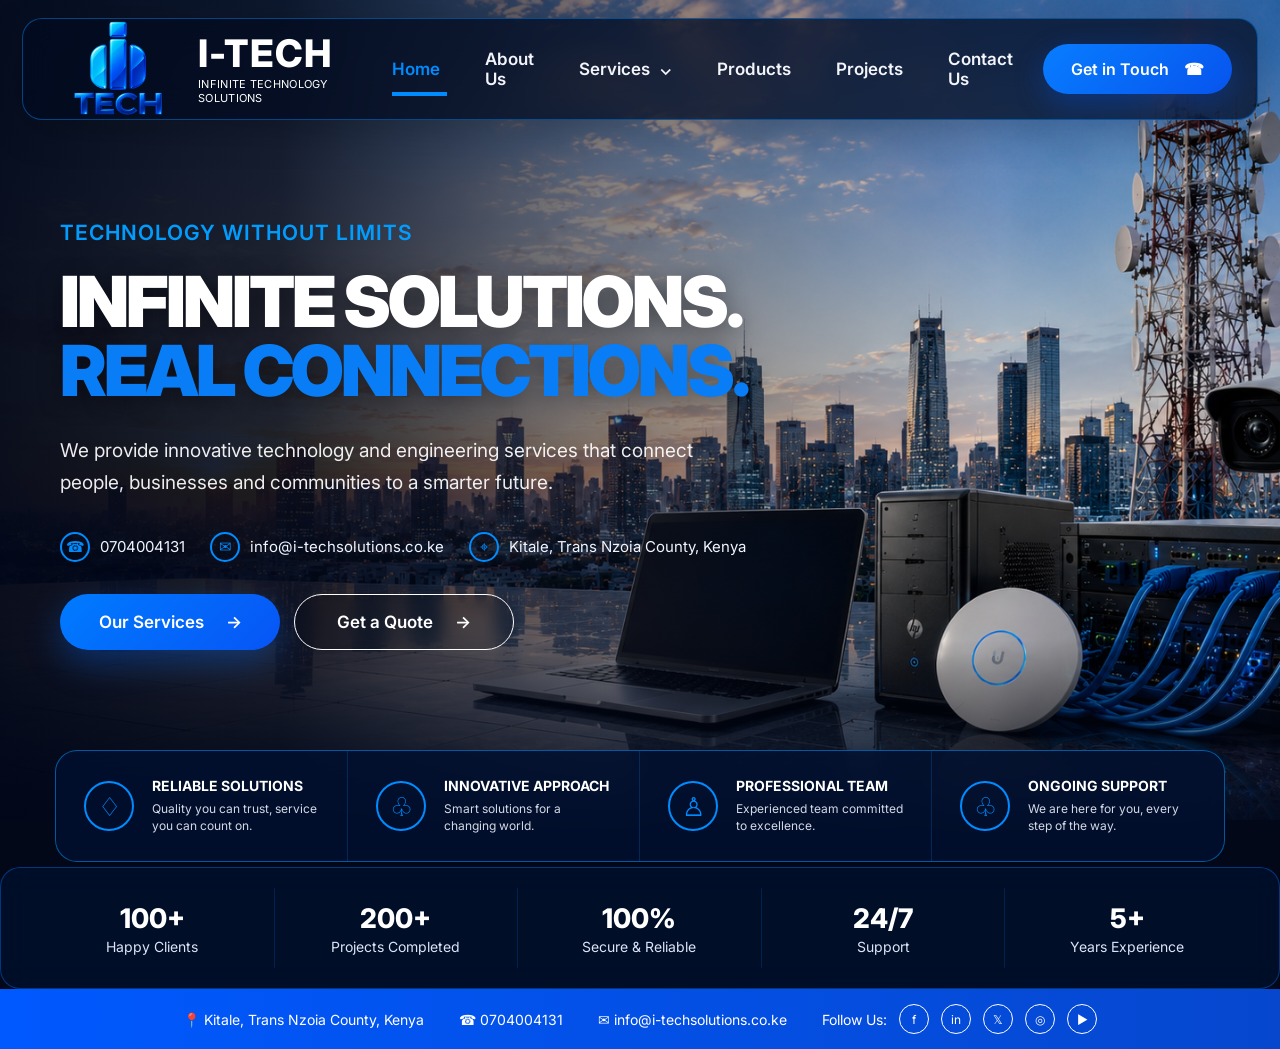
==== index.html @ 113e035a "Initial website upload" ====
<!DOCTYPE html>
<html lang="en">

<head>

    <meta charset="UTF-8">

    <meta name="viewport" content="width=device-width, initial-scale=1.0">

    <title>I-TECH | Infinite Technology Solutions</title>

    <meta
        name="description"
        content="I-TECH - Infinite Technology Solutions. Technology, networking, CCTV, structured cabling and IT solutions in Kenya."
    >

    <!-- Google Font -->
    <link rel="preconnect" href="https://fonts.googleapis.com">
    <link rel="preconnect" href="https://fonts.gstatic.com" crossorigin>

    <link
        href="https://fonts.googleapis.com/css2?family=Inter:wght@400;500;600;700;800;900&display=swap"
        rel="stylesheet"
    >

    <!-- CSS -->
    <link rel="stylesheet" href="css/style.css">
    <link rel="stylesheet" href="css/navbar.css">
    <link rel="stylesheet" href="css/responsive.css">

</head>


<body>


<!-- =====================================================
     NAVIGATION
===================================================== -->

<header class="site-header">

    <nav class="navbar">

        <!-- LOGO -->
        <a href="index.html" class="brand">

            <img
                src="images/logo.png"
                alt="I-TECH - Infinite Technology Solutions"
                class="logo"
            >
        
        </a>


            <div class="brand-text">

                <strong>I-TECH</strong>

                <small>
                    INFINITE TECHNOLOGY SOLUTIONS
                </small>

            </div>

        </a>


        <!-- MOBILE MENU BUTTON -->

        <button
            class="mobile-menu-btn"
            id="mobileMenuBtn"
            aria-label="Open navigation"
        >

            <span></span>
            <span></span>
            <span></span>

        </button>


        <!-- NAVIGATION LINKS -->

        <ul class="nav-links" id="navLinks">

            <li>
                <a href="index.html" class="active">
                    Home
                </a>
            </li>

            <li>
                <a href="pages/about.html">
                    About Us
                </a>
            </li>

            <li class="dropdown">

                <a href="pages/services.html">
                    Services
                    <span class="arrow">⌄</span>
                </a>

                <ul class="dropdown-menu">
                    <li>
                        <a href="#">Web Development</a>
                    </li>

                    <li>
                        <a href="#">Networking</a>
                    </li>

                    <li>
                        <a href="#">CCTV Solutions</a>
                    </li>

                    <li>
                        <a href="#">Structured Cabling</a>
                    </li>

                    <li>
                        <a href="#">IT Support</a>
                    </li>

                </ul>

            </li>

            <li>
                <a href="pages/products.html">
                    Products
                </a>
            </li>

            <li>
                <a href="pages/projects.html">
                    Projects
                </a>
            </li>

            <li>
                <a href="pages/contact.html">
                    Contact Us
                </a>
            </li>

        </ul>


        <!-- NAV CTA -->

        <a href="pages/contact.html" class="nav-button">

            Get in Touch

            <span>☎</span>

        </a>

    </nav>

</header>



<!-- =====================================================
     HERO SECTION
===================================================== -->

<main>

<section class="hero">


    <!-- BACKGROUND OVERLAY -->

    <div class="hero-overlay"></div>


    <!-- HERO CONTENT -->

    <div class="hero-content">


        <p class="hero-small-title">
            TECHNOLOGY WITHOUT LIMITS
        </p>


        <h1>

            INFINITE SOLUTIONS.

            <span>
                REAL CONNECTIONS.
            </span>

        </h1>


        <p class="hero-description">

            We provide innovative technology and engineering
            services that connect people, businesses and
            communities to a smarter future.

        </p>


        <!-- CONTACT INFORMATION -->

        <div class="hero-contact">

            <div class="contact-item">

                <span class="contact-icon">☎</span>

                <span>
                    0704004131
                </span>

            </div>


            <div class="contact-item">

                <span class="contact-icon">✉</span>

                <span>
                    info@i-techsolutions.co.ke
                </span>

            </div>


            <div class="contact-item">

                <span class="contact-icon">⌖</span>

                <span>
                    Kitale, Trans Nzoia County, Kenya
                </span>

            </div>

        </div>


        <!-- BUTTONS -->

        <div class="hero-buttons">

            <a
                href="pages/services.html"
                class="primary-button"
            >

                Our Services

                <span>→</span>

            </a>


            <a
                href="pages/contact.html"
                class="secondary-button"
            >

                Get a Quote

                <span>→</span>

            </a>

        </div>

    </div>

</section>



<!-- =====================================================
     COMPANY FEATURES
===================================================== -->

<section class="features-section">

    <div class="features-container">


        <div class="feature">

            <div class="feature-icon">
                ♢
            </div>

            <div>

                <h3>
                    RELIABLE SOLUTIONS
                </h3>

                <p>
                    Quality you can trust,
                    service you can count on.
                </p>

            </div>

        </div>



        <div class="feature">

            <div class="feature-icon">
                ♧
            </div>

            <div>

                <h3>
                    INNOVATIVE APPROACH
                </h3>

                <p>
                    Smart solutions for a
                    changing world.
                </p>

            </div>

        </div>



        <div class="feature">

            <div class="feature-icon">
                ♙
            </div>

            <div>

                <h3>
                    PROFESSIONAL TEAM
                </h3>

                <p>
                    Experienced team committed
                    to excellence.
                </p>

            </div>

        </div>



        <div class="feature">

            <div class="feature-icon">
                ♧
            </div>

            <div>

                <h3>
                    ONGOING SUPPORT
                </h3>

                <p>
                    We are here for you,
                    every step of the way.
                </p>

            </div>

        </div>

    </div>

</section>



<!-- =====================================================
     STATISTICS
===================================================== -->

<section class="stats-section">

    <div class="stat">

        <strong>
            100+
        </strong>

        <span>
            Happy Clients
        </span>

    </div>


    <div class="stat">

        <strong>
            200+
        </strong>

        <span>
            Projects Completed
        </span>

    </div>


    <div class="stat">

        <strong>
            100%
        </strong>

        <span>
            Secure & Reliable
        </span>

    </div>


    <div class="stat">

        <strong>
            24/7
        </strong>

        <span>
            Support
        </span>

    </div>


    <div class="stat">

        <strong>
            5+
        </strong>

        <span>
            Years Experience
        </span>

    </div>

</section>

</main>



<!-- =====================================================
     FOOTER
===================================================== -->

<footer class="footer">

    <div>

        📍 Kitale, Trans Nzoia County, Kenya

    </div>


    <div>

        ☎ 0704004131

    </div>


    <div>

        ✉ info@i-techsolutions.co.ke

    </div>


    <div class="socials">

        <span>Follow Us:</span>

        <a href="#">f</a>
        <a href="#">in</a>
        <a href="#">𝕏</a>
        <a href="#">◎</a>
        <a href="#">▶</a>

    </div>

</footer>



<!-- JavaScript -->

<script src="js/main.js"></script>

</body>

</html>
---- css/style.css ----
/* =====================================================
   GLOBAL
===================================================== */

* {
    margin: 0;
    padding: 0;
    box-sizing: border-box;
}


html {
    scroll-behavior: smooth;
}


body {
    font-family: "Inter", Arial, sans-serif;

    background: #020817;

    color: white;

    overflow-x: hidden;
}


a {
    text-decoration: none;
    color: inherit;
}


ul {
    list-style: none;
}



/* =====================================================
   HERO
===================================================== */

.hero {

    min-height: 820px;

    position: relative;

    display: flex;

    align-items: center;

    background-image:
        url("../images/itech-hero-bg.png");

    background-size: cover;

    background-position: center center;

    background-repeat: no-repeat;

    overflow: hidden;
}



/* DARK GRADIENT */

.hero-overlay {

    position: absolute;

    inset: 0;

    background:
        linear-gradient(
            90deg,
            rgba(1, 7, 24, 0.96) 0%,
            rgba(1, 7, 24, 0.88) 22%,
            rgba(1, 7, 24, 0.48) 48%,
            rgba(1, 7, 24, 0.05) 78%
        );

    z-index: 1;
}



/* EXTRA BOTTOM DARKENING */

.hero::after {

    content: "";

    position: absolute;

    left: 0;
    right: 0;
    bottom: 0;

    height: 180px;

    background:
        linear-gradient(
            transparent,
            rgba(1, 7, 24, 0.9)
        );

    z-index: 1;
}



/* =====================================================
   HERO CONTENT
===================================================== */

.hero-content {

    position: relative;

    z-index: 2;

    width: 100%;

    max-width: 1450px;

    margin: 0 auto;

    padding: 150px 60px 100px;

}


.hero-small-title {

    color: #009dff;

    font-size: 21px;

    font-weight: 600;

    letter-spacing: 1px;

    margin-bottom: 22px;
}



.hero h1 {

    font-size: clamp(50px, 5.5vw, 92px);

    line-height: 0.98;

    font-weight: 900;

    letter-spacing: -3px;

    max-width: 850px;

    margin-bottom: 30px;

    text-shadow:
        0 5px 25px rgba(0, 0, 0, .45);
}



.hero h1 span {

    display: block;

    color: #087df5;

}



.hero-description {

    max-width: 650px;

    font-size: 19px;

    line-height: 1.7;

    color: rgba(255,255,255,.92);

    margin-bottom: 32px;
}



/* =====================================================
   HERO CONTACT
===================================================== */

.hero-contact {

    display: flex;

    flex-wrap: wrap;

    gap: 25px;

    margin-bottom: 32px;
}


.contact-item {

    display: flex;

    align-items: center;

    gap: 10px;

    font-size: 15px;

    color: #f1f5ff;
}


.contact-icon {

    width: 30px;

    height: 30px;

    display: flex;

    align-items: center;

    justify-content: center;

    border: 2px solid #008cff;

    border-radius: 50%;

    color: #008cff;
}



/* =====================================================
   HERO BUTTONS
===================================================== */

.hero-buttons {

    display: flex;

    flex-wrap: wrap;

    gap: 14px;
}


.primary-button,
.secondary-button {

    min-width: 220px;

    padding: 17px 27px;

    border-radius: 35px;

    display: inline-flex;

    justify-content: center;

    align-items: center;

    gap: 22px;

    font-size: 17px;

    font-weight: 600;

    transition: .3s ease;
}


.primary-button {

    background:
        linear-gradient(
            135deg,
            #007bff,
            #0755f5
        );

    box-shadow:
        0 12px 35px rgba(0, 105, 255, .35);
}


.secondary-button {

    border: 1px solid white;

    background: rgba(0,0,0,.15);

    backdrop-filter: blur(8px);
}


.primary-button:hover {

    transform: translateY(-3px);

    box-shadow:
        0 16px 45px rgba(0, 105, 255, .5);
}


.secondary-button:hover {

    background: white;

    color: #06112a;

    transform: translateY(-3px);
}



/* =====================================================
   FEATURES
===================================================== */

.features-section {

    position: relative;

    z-index: 5;

    margin-top: -70px;

    padding: 0 55px;
}


.features-container {

    max-width: 1350px;

    margin: auto;

    display: grid;

    grid-template-columns:
        repeat(4, 1fr);

    background:
        rgba(2, 16, 48, .82);

    border:
        1px solid rgba(0, 149, 255, .55);

    border-radius: 22px;

    backdrop-filter: blur(18px);

    overflow: hidden;
}


.feature {

    min-height: 110px;

    display: flex;

    align-items: center;

    gap: 18px;

    padding: 20px 28px;

    border-right:
        1px solid rgba(0, 149, 255, .2);
}


.feature:last-child {

    border-right: none;
}


.feature-icon {

    min-width: 50px;

    height: 50px;

    border:
        2px solid #008cff;

    border-radius: 50%;

    display: flex;

    align-items: center;

    justify-content: center;

    font-size: 26px;

    color: #008cff;
}


.feature h3 {

    font-size: 14px;

    margin-bottom: 7px;
}


.feature p {

    font-size: 12px;

    line-height: 1.4;

    color: #d4d9e6;
}



/* =====================================================
   STATISTICS
===================================================== */

.stats-section {

    max-width: 1450px;

    margin: 5px auto 0;

    padding: 20px 30px;

    display: grid;

    grid-template-columns:
        repeat(5, 1fr);

    background:
        rgba(1, 15, 44, .88);

    border:
        1px solid rgba(0, 119, 255, .4);

    border-radius: 20px;

    backdrop-filter: blur(15px);

}


.stat {

    display: flex;

    flex-direction: column;

    align-items: center;

    justify-content: center;

    text-align: center;

    min-height: 80px;

    border-right:
        1px solid rgba(0, 119, 255, .2);
}


.stat:last-child {

    border-right: none;
}


.stat strong {

    font-size: 27px;

    font-weight: 800;
}


.stat span {

    color: #dce5f7;

    font-size: 14px;

    margin-top: 3px;
}



/* =====================================================
   FOOTER
===================================================== */

.footer {

    min-height: 60px;

    display: flex;

    align-items: center;

    justify-content: center;

    flex-wrap: wrap;

    gap: 35px;

    padding: 15px 30px;

    margin-top: 0;

    background:
        linear-gradient(
            90deg,
            #0059ff,
            #0647ce
        );

    font-size: 14px;
}


.socials {

    display: flex;

    align-items: center;

    gap: 12px;
}


.socials a {

    width: 30px;

    height: 30px;

    display: flex;

    align-items: center;

    justify-content: center;

    border: 1px solid white;

    border-radius: 50%;

    font-size: 12px;

    transition: .3s;
}


.socials a:hover {

    background: white;

    color: #0059ff;
}
---- css/navbar.css ----
/* =====================================================
   HEADER
===================================================== */

.site-header {

    position: absolute;

    top: 18px;

    left: 22px;

    right: 22px;

    z-index: 100;
}



/* =====================================================
   NAVBAR
===================================================== */

.navbar {

    max-width: 1500px;

    min-height: 84px;

    margin: auto;

    padding: 0 25px 0 45px;

    display: flex;

    align-items: center;

    justify-content: space-between;

    gap: 30px;

    border:
        1px solid rgba(0, 137, 255, .45);

    border-radius: 20px;

    background:
        rgba(2, 10, 31, .72);

    backdrop-filter: blur(18px);

    box-shadow:
        0 10px 40px rgba(0,0,0,.2);
}

/* =====================================================
   LOGO
===================================================== */

.logo {
    width: 100px;
    height: auto;
    display: block;
}

/* =====================================================
   BRAND
===================================================== */

.brand {

    display: flex;

    align-items: center;

    gap: 15px;

    flex-shrink: 0;
}


.brand-icon {

    width: 55px;

    height: 65px;

    display: flex;

    align-items: center;

    justify-content: center;

    border: 3px solid #008cff;

    clip-path:
        polygon(
            50% 0,
            95% 25%,
            95% 75%,
            50% 100%,
            5% 75%,
            5% 25%
        );

    color: white;

    font-size: 39px;

    font-family: Georgia, serif;

    font-weight: bold;
}


.brand-text {

    display: flex;

    flex-direction: column;
}


.brand-text strong {

    font-size: 38px;

    font-weight: 800;

    letter-spacing: 1px;

    line-height: 1;
}


.brand-text small {

    font-size: 11px;

    margin-top: 5px;

    letter-spacing: .3px;
}



/* =====================================================
   NAV LINKS
===================================================== */

.nav-links {

    display: flex;

    align-items: center;

    gap: 45px;

    margin-left: auto;
}


.nav-links li {

    position: relative;
}


.nav-links a {

    display: flex;

    align-items: center;

    gap: 5px;

    padding: 30px 0;

    font-size: 17px;

    font-weight: 600;

    color: #f3f5fb;

    transition: .3s;
}


.nav-links a:hover {

    color: #008cff;
}


.nav-links a.active {

    color: #008cff;

    position: relative;
}


.nav-links a.active::after {

    content: "";

    position: absolute;

    bottom: 13px;

    left: 0;

    width: 55px;

    height: 4px;

    background: #008cff;
}


.arrow {

    font-size: 17px;

    margin-left: 4px;
}



/* =====================================================
   DROPDOWN
===================================================== */

.dropdown-menu {

    position: absolute;

    top: 76px;

    left: -20px;

    min-width: 220px;

    padding: 10px;

    background:
        rgba(2, 10, 31, .96);

    border:
        1px solid rgba(0, 137, 255, .4);

    border-radius: 12px;

    opacity: 0;

    visibility: hidden;

    transform:
        translateY(10px);

    transition: .3s;

    box-shadow:
        0 20px 50px rgba(0,0,0,.4);
}


.dropdown:hover .dropdown-menu {

    opacity: 1;

    visibility: visible;

    transform:
        translateY(0);
}


.dropdown-menu li {

    width: 100%;
}


.dropdown-menu a {

    padding: 13px 15px;

    border-radius: 8px;

    font-size: 14px;
}


.dropdown-menu a:hover {

    background: rgba(0, 130, 255, .12);
}



/* =====================================================
   NAV BUTTON
===================================================== */

.nav-button {

    display: flex;

    align-items: center;

    justify-content: center;

    gap: 15px;

    padding: 15px 28px;

    min-width: 185px;

    border-radius: 40px;

    background:
        linear-gradient(
            135deg,
            #087dff,
            #0754ed
        );

    font-size: 16px;

    font-weight: 600;

    box-shadow:
        0 10px 30px rgba(0,90,255,.3);

    transition: .3s;

    flex-shrink: 0;
}


.nav-button:hover {

    transform: translateY(-2px);

    box-shadow:
        0 15px 40px rgba(0,90,255,.5);
}



/* =====================================================
   MOBILE BUTTON
===================================================== */

.mobile-menu-btn {

    display: none;

    width: 45px;

    height: 45px;

    border: 1px solid #008cff;

    border-radius: 8px;

    background: transparent;

    cursor: pointer;

    flex-direction: column;

    justify-content: center;

    align-items: center;

    gap: 5px;
}


.mobile-menu-btn span {

    display: block;

    width: 22px;

    height: 2px;

    background: white;
}
---- css/responsive.css ----
/* =====================================================
   TABLETS
===================================================== */

@media (max-width: 1200px) {

    .nav-links {

        gap: 20px;

    }

    .nav-links a {

        font-size: 15px;

    }

    .nav-button {

        min-width: 150px;

        padding: 14px 18px;

    }


    .brand-text strong {

        font-size: 30px;

    }


    .hero-content {

        padding-left: 45px;

    }


    .features-container {

        grid-template-columns:
            repeat(2, 1fr);

    }


    .feature:nth-child(2) {

        border-right: none;

    }

}



/* =====================================================
   MOBILE
===================================================== */

@media (max-width: 850px) {

    .site-header {

        left: 10px;

        right: 10px;

        top: 10px;

    }


    .navbar {

        min-height: 70px;

        padding: 8px 15px;

        border-radius: 14px;

    }


    .brand-icon {

        width: 42px;

        height: 50px;

        font-size: 29px;

    }


    .brand-text strong {

        font-size: 25px;

    }


    .brand-text small {

        font-size: 7px;

    }


    .mobile-menu-btn {

        display: flex;

        margin-left: auto;

    }


    .nav-button {

        display: none;

    }


    .nav-links {

        position: absolute;

        top: 78px;

        left: 0;

        right: 0;

        display: flex;

        flex-direction: column;

        align-items: stretch;

        gap: 0;

        padding: 15px;

        background:
            rgba(2,10,31,.97);

        border:
            1px solid rgba(0,140,255,.4);

        border-radius: 14px;

        opacity: 0;

        visibility: hidden;

        transform:
            translateY(-10px);

        transition: .3s;
    }


    .nav-links.open {

        opacity: 1;

        visibility: visible;

        transform:
            translateY(0);

    }


    .nav-links a {

        padding: 15px;

    }


    .nav-links a.active::after {

        display: none;

    }


    .dropdown-menu {

        position: static;

        display: none;

        opacity: 1;

        visibility: visible;

        transform: none;

        background: rgba(0,100,255,.08);

        box-shadow: none;

        border: none;

    }


    .dropdown:hover .dropdown-menu {

        display: block;

    }



    /* HERO */

    .hero {

        min-height: 900px;

        background-position:
            62% center;

    }


    .hero-overlay {

        background:
            linear-gradient(
                90deg,
                rgba(1,7,24,.96),
                rgba(1,7,24,.68)
            );

    }


    .hero-content {

        padding:

            170px
            25px
            150px;

    }


    .hero-small-title {

        font-size: 15px;

    }


    .hero h1 {

        font-size: 48px;

        letter-spacing: -2px;

    }


    .hero-description {

        font-size: 16px;

    }


    .hero-contact {

        flex-direction: column;

        gap: 12px;

    }


    .hero-buttons {

        flex-direction: column;

    }


    .primary-button,
    .secondary-button {

        width: 100%;

    }



    /* FEATURES */

    .features-section {

        padding: 0 15px;

        margin-top: -50px;

    }


    .features-container {

        grid-template-columns: 1fr;

    }


    .feature {

        border-right: none;

        border-bottom:
            1px solid rgba(0,149,255,.2);

    }


    .feature:last-child {

        border-bottom: none;

    }



    /* STATS */

    .stats-section {

        margin: 10px 15px 0;

        grid-template-columns:
            repeat(2, 1fr);

    }


    .stat {

        border-bottom:
            1px solid rgba(0,119,255,.2);

    }


    .stat:nth-child(even) {

        border-right: none;

    }



    /* FOOTER */

    .footer {

        flex-direction: column;

        gap: 12px;

        text-align: center;

    }

}



/* =====================================================
   SMALL PHONES
===================================================== */

@media (max-width: 500px) {

    .brand-text small {

        display: none;

    }


    .hero {

        min-height: 850px;

    }


    .hero h1 {

        font-size: 40px;

    }


    .hero-content {

        padding-left: 20px;

        padding-right: 20px;

    }


    .stats-section {

        grid-template-columns: 1fr;

    }


    .stat {

        border-right: none;

    }

}
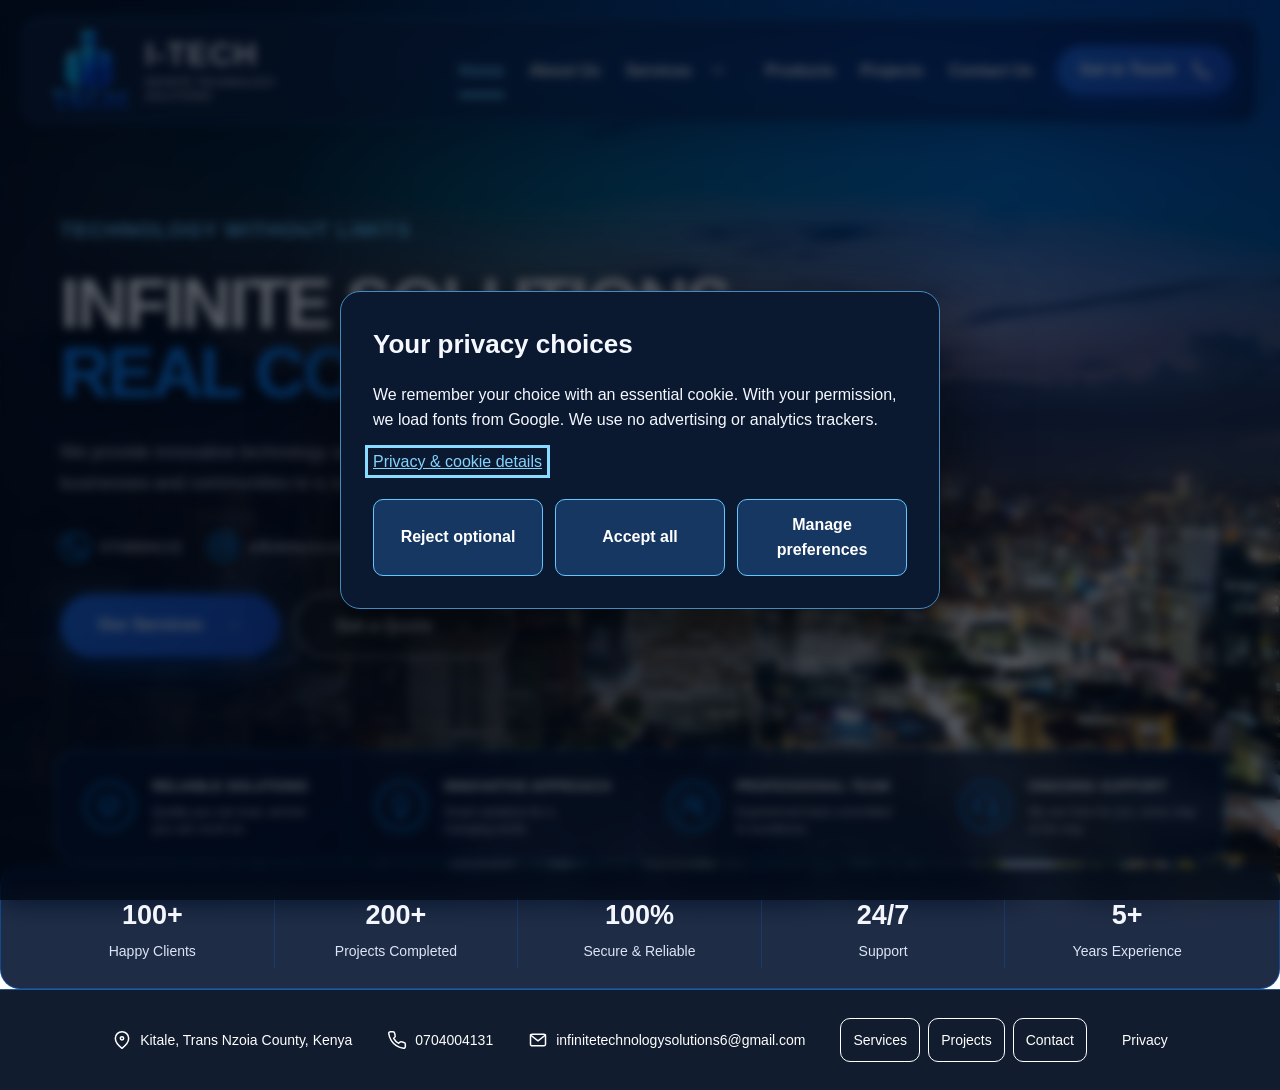
==== commit 5bd4809a: "Finalize website design, photography, privacy and contact functionality" ====
--- a/index.html
+++ b/index.html
@@ -2,6 +2,8 @@
 <html lang="en">
 
 <head>
+    <meta http-equiv="Content-Security-Policy" content="default-src 'self'; script-src 'self'; style-src 'self' https://fonts.googleapis.com; font-src 'self' https://fonts.gstatic.com; img-src 'self' data:; connect-src 'none'; object-src 'none'; base-uri 'self'; form-action 'none'">
+    <meta name="referrer" content="strict-origin-when-cross-origin">
 
     <meta charset="UTF-8">
 
@@ -15,23 +17,24 @@
     >
 
     <!-- Google Font -->
-    <link rel="preconnect" href="https://fonts.googleapis.com">
-    <link rel="preconnect" href="https://fonts.gstatic.com" crossorigin>
-
-    <link
-        href="https://fonts.googleapis.com/css2?family=Inter:wght@400;500;600;700;800;900&display=swap"
-        rel="stylesheet"
-    >
+
+
+
+
 
     <!-- CSS -->
     <link rel="stylesheet" href="css/style.css">
     <link rel="stylesheet" href="css/navbar.css">
+
     <link rel="stylesheet" href="css/responsive.css">
+    <link rel="stylesheet" href="css/ui-polish.css">
 
 </head>
 
 
-<body>
+<body class="page-home">
+
+<a class="skip-link" href="#main-content">Skip to main content</a>
 
 
 <!-- =====================================================
@@ -40,7 +43,7 @@
 
 <header class="site-header">
 
-    <nav class="navbar">
+    <nav class="navbar" aria-label="Main navigation">
 
         <!-- LOGO -->
         <a href="index.html" class="brand">
@@ -50,9 +53,6 @@
                 alt="I-TECH - Infinite Technology Solutions"
                 class="logo"
             >
-        
-        </a>
-
 
             <div class="brand-text">
 
@@ -73,6 +73,9 @@
             class="mobile-menu-btn"
             id="mobileMenuBtn"
             aria-label="Open navigation"
+            aria-expanded="false"
+            aria-controls="navLinks"
+            type="button"
         >
 
             <span></span>
@@ -87,7 +90,7 @@
         <ul class="nav-links" id="navLinks">
 
             <li>
-                <a href="index.html" class="active">
+                <a href="index.html" class="active" aria-current="page">
                     Home
                 </a>
             </li>
@@ -102,28 +105,29 @@
 
                 <a href="pages/services.html">
                     Services
-                    <span class="arrow">⌄</span>
+
                 </a>
 
-                <ul class="dropdown-menu">
+                <button class="dropdown-toggle" type="button" aria-label="Show service links" aria-expanded="false" aria-controls="serviceLinks"><svg class="ui-icon" viewBox="0 0 24 24" fill="none" stroke="currentColor" stroke-width="2" aria-hidden="true"><path d="m6 9 6 6 6-6"/></svg></button>
+                <ul class="dropdown-menu" id="serviceLinks">
                     <li>
-                        <a href="#">Web Development</a>
+                        <a href="pages/services.html#WebDevelopment">Web Development</a>
                     </li>
 
                     <li>
-                        <a href="#">Networking</a>
+                        <a href="pages/services.html#networking">Networking</a>
                     </li>
 
                     <li>
-                        <a href="#">CCTV Solutions</a>
+                        <a href="pages/services.html#cctv">CCTV Solutions</a>
                     </li>
 
                     <li>
-                        <a href="#">Structured Cabling</a>
+                        <a href="pages/services.html#cabling">Structured Cabling</a>
                     </li>
 
                     <li>
-                        <a href="#">IT Support</a>
+                        <a href="pages/services.html#it-support">IT Support</a>
                     </li>
 
                 </ul>
@@ -157,7 +161,7 @@
 
             Get in Touch
 
-            <span>☎</span>
+            <svg class="ui-icon" viewBox="0 0 24 24" fill="none" stroke="currentColor" stroke-width="1.8" stroke-linecap="round" stroke-linejoin="round" aria-hidden="true"><path d="M22 16.9v3a2 2 0 0 1-2.2 2 19.8 19.8 0 0 1-8.6-3.1 19.5 19.5 0 0 1-6-6A19.8 19.8 0 0 1 2.1 4.2 2 2 0 0 1 4.1 2h3a2 2 0 0 1 2 1.7c.1 1 .4 2 .7 2.9a2 2 0 0 1-.5 2.1L8 10a16 16 0 0 0 6 6l1.3-1.3a2 2 0 0 1 2.1-.5c.9.3 1.9.6 2.9.7a2 2 0 0 1 1.7 2z"/></svg>
 
         </a>
 
@@ -171,7 +175,7 @@
      HERO SECTION
 ===================================================== -->
 
-<main>
+<main id="main-content" tabindex="-1">
 
 <section class="hero">
 
@@ -217,29 +221,25 @@
 
             <div class="contact-item">
 
-                <span class="contact-icon">☎</span>
-
-                <span>
-                    0704004131
-                </span>
+                <span class="contact-icon"><svg class="ui-icon" viewBox="0 0 24 24" fill="none" stroke="currentColor" stroke-width="1.8" stroke-linecap="round" stroke-linejoin="round" aria-hidden="true"><path d="M22 16.9v3a2 2 0 0 1-2.2 2 19.8 19.8 0 0 1-8.6-3.1 19.5 19.5 0 0 1-6-6A19.8 19.8 0 0 1 2.1 4.2 2 2 0 0 1 4.1 2h3a2 2 0 0 1 2 1.7l.7 2.9a2 2 0 0 1-.5 2.1L8 10a16 16 0 0 0 6 6l1.3-1.3a2 2 0 0 1 2.1-.5l2.9.7a2 2 0 0 1 1.7 2z"/></svg></span>
+
+                <a href="tel:+254704004131">0704004131</a>
 
             </div>
 
 
             <div class="contact-item">
 
-                <span class="contact-icon">✉</span>
-
-                <span>
-                    info@i-techsolutions.co.ke
-                </span>
+                <span class="contact-icon"><svg class="ui-icon" viewBox="0 0 24 24" fill="none" stroke="currentColor" stroke-width="1.8" stroke-linecap="round" stroke-linejoin="round" aria-hidden="true"><rect x="3" y="5" width="18" height="14" rx="2"/><path d="m3 6 9 7 9-7"/></svg></span>
+
+                <a href="mailto:infinitetechnologysolutions6@gmail.com">infinitetechnologysolutions6@gmail.com</a>
 
             </div>
 
 
             <div class="contact-item">
 
-                <span class="contact-icon">⌖</span>
+                <span class="contact-icon"><svg class="ui-icon" viewBox="0 0 24 24" fill="none" stroke="currentColor" stroke-width="1.8" stroke-linecap="round" stroke-linejoin="round" aria-hidden="true"><path d="M20 10c0 6-8 12-8 12S4 16 4 10a8 8 0 1 1 16 0z"/><circle cx="12" cy="10" r="2"/></svg></span>
 
                 <span>
                     Kitale, Trans Nzoia County, Kenya
@@ -296,9 +296,7 @@
 
         <div class="feature">
 
-            <div class="feature-icon">
-                ♢
-            </div>
+            <div class="feature-icon"><svg class="ui-icon" viewBox="0 0 24 24" fill="none" stroke="currentColor" stroke-width="1.8" stroke-linecap="round" stroke-linejoin="round" aria-hidden="true"><path d="m12 3 8 4v5c0 5-8 9-8 9s-8-4-8-9V7z"/><path d="m8 12 3 3 5-6"/></svg></div>
 
             <div>
 
@@ -319,9 +317,7 @@
 
         <div class="feature">
 
-            <div class="feature-icon">
-                ♧
-            </div>
+            <div class="feature-icon"><svg class="ui-icon" viewBox="0 0 24 24" fill="none" stroke="currentColor" stroke-width="1.8" stroke-linecap="round" stroke-linejoin="round" aria-hidden="true"><path d="M9 18h6m-6 3h6M8 14a6 6 0 1 1 8 0l-1 4H9z"/></svg></div>
 
             <div>
 
@@ -342,9 +338,7 @@
 
         <div class="feature">
 
-            <div class="feature-icon">
-                ♙
-            </div>
+            <div class="feature-icon"><svg class="ui-icon" viewBox="0 0 24 24" fill="none" stroke="currentColor" stroke-width="1.8" stroke-linecap="round" stroke-linejoin="round" aria-hidden="true"><circle cx="9" cy="7" r="4"/><path d="M2 21v-3a7 7 0 0 1 14 0v3m0-18a4 4 0 0 1 0 8m4 10v-3a7 7 0 0 0-3-6"/></svg></div>
 
             <div>
 
@@ -365,9 +359,7 @@
 
         <div class="feature">
 
-            <div class="feature-icon">
-                ♧
-            </div>
+            <div class="feature-icon"><svg class="ui-icon" viewBox="0 0 24 24" fill="none" stroke="currentColor" stroke-width="1.8" stroke-linecap="round" stroke-linejoin="round" aria-hidden="true"><path d="M3 14v-3a9 9 0 0 1 18 0v3M21 17v2a2 2 0 0 1-2 2h-5"/><rect x="3" y="11" width="4" height="7" rx="2"/><rect x="17" y="11" width="4" height="7" rx="2"/></svg></div>
 
             <div>
 
@@ -474,37 +466,29 @@
 
     <div>
 
-        📍 Kitale, Trans Nzoia County, Kenya
+        <svg class="ui-icon" viewBox="0 0 24 24" fill="none" stroke="currentColor" stroke-width="1.8" stroke-linecap="round" stroke-linejoin="round" aria-hidden="true"><path d="M20 10c0 6-8 12-8 12S4 16 4 10a8 8 0 1 1 16 0z"/><circle cx="12" cy="10" r="2"/></svg> Kitale, Trans Nzoia County, Kenya
 
     </div>
 
 
     <div>
 
-        ☎ 0704004131
+        <svg class="ui-icon" viewBox="0 0 24 24" fill="none" stroke="currentColor" stroke-width="1.8" stroke-linecap="round" stroke-linejoin="round" aria-hidden="true"><path d="M22 16.9v3a2 2 0 0 1-2.2 2 19.8 19.8 0 0 1-8.6-3.1 19.5 19.5 0 0 1-6-6A19.8 19.8 0 0 1 2.1 4.2 2 2 0 0 1 4.1 2h3a2 2 0 0 1 2 1.7l.7 2.9a2 2 0 0 1-.5 2.1L8 10a16 16 0 0 0 6 6l1.3-1.3a2 2 0 0 1 2.1-.5l2.9.7a2 2 0 0 1 1.7 2z"/></svg> <a href="tel:+254704004131">0704004131</a>
 
     </div>
 
 
     <div>
 
-        ✉ info@i-techsolutions.co.ke
-
-    </div>
-
-
-    <div class="socials">
-
-        <span>Follow Us:</span>
-
-        <a href="#">f</a>
-        <a href="#">in</a>
-        <a href="#">𝕏</a>
-        <a href="#">◎</a>
-        <a href="#">▶</a>
-
-    </div>
-
+        <svg class="ui-icon" viewBox="0 0 24 24" fill="none" stroke="currentColor" stroke-width="1.8" stroke-linecap="round" stroke-linejoin="round" aria-hidden="true"><rect x="3" y="5" width="18" height="14" rx="2"/><path d="m3 6 9 7 9-7"/></svg> <a href="mailto:infinitetechnologysolutions6@gmail.com">infinitetechnologysolutions6@gmail.com</a>
+
+    </div>
+
+
+    <div class="socials" aria-label="Footer links"><a href="pages/services.html">Services</a><a href="pages/projects.html">Projects</a><a href="pages/contact.html">Contact</a></div>
+
+<a href="pages/privacy.html">Privacy</a>
+<button class="cookie-settings" type="button" hidden>Cookie settings</button>
 </footer>
 
 
--- a/css/style.css
+++ b/css/style.css
@@ -1,3 +1,21 @@
+/* Shared background lighting, based on the homepage. */
+:root {
+    --page-lighting: linear-gradient(
+        90deg,
+        rgba(1, 7, 24, .96) 0%,
+        rgba(1, 7, 24, .88) 22%,
+        rgba(1, 7, 24, .48) 48%,
+        rgba(1, 7, 24, .05) 78%
+    );
+    --hero-bottom-lighting: linear-gradient(transparent, rgba(1, 7, 24, .9));
+}
+
+@media (max-width: 850px) {
+    :root {
+        --page-lighting: linear-gradient(90deg, rgba(1, 7, 24, .96), rgba(1, 7, 24, .68));
+    }
+}
+
 /* =====================================================
    GLOBAL
 ===================================================== */
@@ -52,7 +70,7 @@
     align-items: center;
 
     background-image:
-        url("../images/itech-hero-bg.png");
+        url("../images/photos/nairobi-home.jpg");
 
     background-size: cover;
 
@@ -73,14 +91,7 @@
 
     inset: 0;
 
-    background:
-        linear-gradient(
-            90deg,
-            rgba(1, 7, 24, 0.96) 0%,
-            rgba(1, 7, 24, 0.88) 22%,
-            rgba(1, 7, 24, 0.48) 48%,
-            rgba(1, 7, 24, 0.05) 78%
-        );
+    background: var(--page-lighting);
 
     z-index: 1;
 }
@@ -101,11 +112,7 @@
 
     height: 180px;
 
-    background:
-        linear-gradient(
-            transparent,
-            rgba(1, 7, 24, 0.9)
-        );
+    background: var(--hero-bottom-lighting);
 
     z-index: 1;
 }
--- a/css/navbar.css
+++ b/css/navbar.css
@@ -45,12 +45,15 @@
     border-radius: 20px;
 
     background:
-        rgba(2, 10, 31, .72);
-
-    backdrop-filter: blur(18px);
+        linear-gradient(135deg, rgba(16, 35, 64, .48), rgba(2, 10, 31, .58));
+
+    -webkit-backdrop-filter: blur(18px) saturate(150%);
+
+    backdrop-filter: blur(18px) saturate(150%);
 
     box-shadow:
-        0 10px 40px rgba(0,0,0,.2);
+        0 10px 40px rgba(0,0,0,.2),
+        inset 0 1px 0 rgba(255,255,255,.12);
 }
 
 /* =====================================================
@@ -118,6 +121,8 @@
     display: flex;
 
     flex-direction: column;
+
+    max-width: 180px;
 }
 
 
@@ -235,7 +240,7 @@
 
     position: absolute;
 
-    top: 76px;
+    top: 100%;
 
     left: -20px;
 
@@ -244,7 +249,11 @@
     padding: 10px;
 
     background:
-        rgba(2, 10, 31, .96);
+        rgba(2, 10, 31, .78);
+
+    -webkit-backdrop-filter: blur(18px);
+
+    backdrop-filter: blur(18px);
 
     border:
         1px solid rgba(0, 137, 255, .4);
@@ -265,7 +274,8 @@
 }
 
 
-.dropdown:hover .dropdown-menu {
+.dropdown:hover .dropdown-menu,
+.dropdown:focus-within .dropdown-menu {
 
     opacity: 1;
 
@@ -388,4 +398,52 @@
     height: 2px;
 
     background: white;
-}+}
+
+/* Keep the full brand and navigation comfortable on smaller screens. */
+@media (min-width: 851px) and (max-width: 1100px) {
+    .navbar { padding: 8px 20px; gap: 20px; }
+    .mobile-menu-btn { display: flex; margin-left: auto; }
+    .nav-button { display: none; }
+    .nav-links {
+        position: absolute;
+        top: calc(100% + 8px);
+        left: 0;
+        right: 0;
+        flex-direction: column;
+        align-items: stretch;
+        gap: 0;
+        padding: 15px;
+        border: 1px solid rgba(0,140,255,.4);
+        border-radius: 14px;
+        background: rgba(2,10,31,.78);
+        -webkit-backdrop-filter: blur(18px);
+        backdrop-filter: blur(18px);
+        opacity: 0;
+        visibility: hidden;
+        transform: translateY(-10px);
+        transition: .3s;
+    }
+    .nav-links.open { opacity: 1; visibility: visible; transform: translateY(0); }
+    .nav-links a { padding: 15px; }
+    .nav-links a.active::after { display: none; }
+    .dropdown-menu { position: static; display: none; transform: none; }
+    .dropdown:hover .dropdown-menu,
+    .dropdown:focus-within .dropdown-menu { display: block; }
+}
+
+@media (max-width: 850px) {
+    .navbar { gap: 12px; }
+    .navbar .logo { width: 64px; }
+    .brand { gap: 10px; }
+    .navbar .nav-links {
+        top: calc(100% + 8px);
+        background: rgba(2,10,31,.78);
+        -webkit-backdrop-filter: blur(18px);
+        backdrop-filter: blur(18px);
+    }
+}
+
+@media (max-width: 1100px) {
+    .dropdown:focus-within .dropdown-menu { display: block; }
+}
--- a/css/responsive.css
+++ b/css/responsive.css
@@ -234,12 +234,7 @@
 
     .hero-overlay {
 
-        background:
-            linear-gradient(
-                90deg,
-                rgba(1,7,24,.96),
-                rgba(1,7,24,.68)
-            );
+        background: var(--page-lighting);
 
     }
 
--- a/css/ui-polish.css
+++ b/css/ui-polish.css
@@ -0,0 +1,255 @@
+/* Shared UI refinement. Keep the Nairobi imagery and homepage lighting. */
+:root {
+    --color-primary: #2563eb;
+    --color-accent: #65c8ff;
+    --color-text: #f3f6fc;
+    --color-muted: #c3cfe0;
+    --color-ring: #89dcff;
+    --glass-surface: linear-gradient(135deg, rgba(22, 43, 72, .78), rgba(5, 18, 40, .86));
+    --glass-border: rgba(172, 213, 255, .23);
+    --radius-card: 24px;
+    --space-section: clamp(64px, 7vw, 112px);
+    --page-gutter: clamp(20px, 4vw, 50px);
+}
+
+body { font-size: 16px; line-height: 1.6; color: var(--color-text); }
+img { max-width: 100%; }
+button, input, select, textarea { font: inherit; }
+button, a { -webkit-tap-highlight-color: transparent; }
+button { cursor: pointer; }
+h1, h2, h3 { text-wrap: balance; }
+p { text-wrap: pretty; }
+section[id], article[id] { scroll-margin-top: 32px; }
+[hidden] { display: none !important; }
+:focus-visible { outline: 3px solid var(--color-ring); outline-offset: 5px; }
+::selection { background: #2563eb; color: white; }
+
+.skip-link {
+    position: fixed; top: 12px; left: 12px; z-index: 1000;
+    padding: 12px 20px; border-radius: 12px;
+    background: #102650; color: white; transform: translateY(-180%);
+}
+.skip-link:focus { transform: translateY(0); }
+.sr-only {
+    position: absolute; width: 1px; height: 1px; padding: 0;
+    margin: -1px; overflow: hidden; clip-path: inset(50%);
+    white-space: nowrap; border: 0;
+}
+.ui-icon { width: 20px; height: 20px; flex-shrink: 0; }
+.feature-icon .ui-icon, .value-icon .ui-icon, .service-icon .ui-icon { width: 28px; height: 28px; }
+.footer > div { display: flex; align-items: center; gap: 8px; }
+.socials a { width: auto; height: auto; min-height: 44px; padding: 8px 12px; border-radius: 10px; font-size: 14px; }
+
+/* One navigation layout at each breakpoint on all six pages. */
+.navbar { position: relative; gap: 24px; padding: 10px 24px; }
+.brand { gap: 14px; }
+.logo { width: 84px; }
+.brand-text strong { font-size: 32px; }
+.brand-text small { font-size: 11px; line-height: 1.3; }
+.nav-links { gap: clamp(16px, 2vw, 32px); }
+.nav-links a { font-size: 16px; padding: 22px 0; }
+.nav-links a.active { color: var(--color-accent); }
+.nav-links a.active::after { width: 100%; background: var(--color-accent); bottom: 8px; }
+.nav-button { min-width: 165px; padding: 14px 22px; }
+.dropdown { display: flex; align-items: center; gap: 4px; }
+.dropdown-toggle {
+    display: flex; align-items: center; justify-content: center;
+    min-width: 44px; min-height: 44px; color: var(--color-text);
+    border: 0; border-radius: 10px; background: transparent;
+    transition: background 180ms ease;
+}
+.dropdown-toggle:hover, .dropdown-toggle[aria-expanded="true"] { background: rgba(101,200,255,.14); }
+.dropdown-toggle[aria-expanded="true"] svg { transform: rotate(180deg); }
+.navbar .dropdown-menu { top: calc(100% + 4px); }
+.navbar .dropdown-menu a { min-height: 44px; padding: 12px 14px; font-size: 14px; }
+/* Explicit button state supports touch and announces expanded state accurately. */
+.navbar .dropdown:not(.is-open) .dropdown-menu { display: none; }
+.navbar .dropdown.is-open .dropdown-menu { display: block; opacity: 1; visibility: visible; transform: none; }
+
+/* Readable, consistent frosted surfaces across the content pages. */
+:is(.service-card, .product-card, .project-card, .value-card, .mv-card, .benefit-card, .process-card, .contact-form-card, .contact-service-card) {
+    background: var(--glass-surface);
+    border: 1px solid var(--glass-border);
+    border-radius: var(--radius-card);
+    -webkit-backdrop-filter: blur(14px);
+    backdrop-filter: blur(14px);
+    box-shadow: 0 16px 40px rgba(0,0,0,.18), inset 0 1px 0 rgba(255,255,255,.08);
+    transition: border-color 200ms ease, box-shadow 200ms ease;
+}
+:is(.service-card, .product-card, .project-card):hover {
+    border-color: rgba(101,200,255,.55);
+    box-shadow: 0 18px 44px rgba(0,0,0,.24);
+}
+:is(.service-card, .product-card, .project-card, .value-card, .mv-card, .benefit-card, .process-card) p { color: var(--color-muted); line-height: 1.75; }
+:is(.hero-small-title, .about-hero-label, .services-label, .products-label, .projects-label, .contact-label) { color: var(--color-accent); }
+:is(.about-hero, .services-hero, .products-hero, .projects-hero, .contact-hero) h1 {
+    font-size: clamp(44px, 6.8vw, 92px); line-height: 1.04; letter-spacing: -.035em;
+}
+:is(.hero-description, .about-hero-content > p, .services-hero-content > p, .products-hero-content > p, .projects-hero-content > p, .contact-hero-content > p) {
+    color: var(--color-muted); font-size: clamp(16px, 1.4vw, 19px); line-height: 1.75; max-width: 650px;
+}
+:is(.primary-button, .nav-button, .services-cta-button, .products-cta-button, .projects-cta-button, .cta-button, .contact-submit) {
+    min-height: 48px; background: linear-gradient(135deg, #1764de, #1447be);
+    color: white; font-weight: 700; line-height: 1.3;
+    transition: box-shadow 200ms ease, transform 200ms ease;
+}
+:is(.secondary-button, .filter-btn, .map-button, .whatsapp-button) { min-height: 48px; }
+.filter-btn.active { background: #1d4ed8; color: white; border-color: #65c8ff; }
+.service-card-image {
+    display: block;
+    width: 100%;
+    aspect-ratio: 16 / 9;
+    height: auto;
+    object-fit: cover;
+    border-radius: 16px;
+    border: 1px solid var(--glass-border);
+    margin-bottom: 28px;
+    background: #07152c;
+}
+.product-card .product-image { height: auto; aspect-ratio: 16 / 9; }
+.product-card .product-image img { display: block; width: 100%; height: 100%; object-fit: cover; }
+.product-card .product-image::after {
+    background: linear-gradient(transparent 70%, rgba(2, 8, 23, .35));
+}
+.product-card .product-image > span {
+    top: 16px; right: 16px; padding: 8px 10px;
+    font-size: 20px; line-height: 1; color: #e4f3ff;
+    border-radius: 10px; background: rgba(2, 10, 31, .78);
+}
+.service-card .service-number {
+    top: 52px;
+    right: 52px;
+    padding: 8px 10px;
+    border-radius: 10px;
+    background: rgba(2, 10, 31, .78);
+    color: #e4f3ff;
+    font-size: 20px;
+    z-index: 1;
+    pointer-events: none;
+}
+.form-help { color: var(--color-muted); font-size: 14px; line-height: 1.6; margin-top: 16px; }
+.form-group :is(input, select, textarea) { min-height: 48px; font-size: 16px; background: rgba(2,8,23,.65); color: white; border-color: rgba(172,213,255,.35); }
+.form-group :is(input, textarea)::placeholder { color: #aabbd0; opacity: 1; }
+.form-group select option { background: #07152c; color: white; }
+
+@media (max-width: 1100px) {
+    .navbar { min-height: 76px; padding: 8px 18px; }
+    .mobile-menu-btn { display: flex; margin-left: auto; }
+    .nav-button { display: none; }
+    .navbar .nav-links {
+        position: absolute; top: calc(100% + 10px); left: 0; right: 0;
+        display: flex; flex-direction: column; align-items: stretch;
+        gap: 4px; margin: 0; padding: 12px;
+        max-height: calc(100dvh - 130px); overflow-y: auto; overscroll-behavior: contain;
+        background: rgba(5,18,40,.94); border: 1px solid var(--glass-border); border-radius: 18px;
+        opacity: 0; visibility: hidden; transform: translateY(-8px);
+        -webkit-backdrop-filter: blur(18px); backdrop-filter: blur(18px);
+    }
+    .navbar .nav-links.open { opacity: 1; visibility: visible; transform: none; }
+    .navbar .nav-links a { padding: 12px 14px; min-height: 48px; }
+    .nav-links a.active::after { display: none; }
+    .nav-links a.active { background: rgba(101,200,255,.1); border-radius: 10px; }
+    .dropdown { flex-wrap: wrap; }
+    .dropdown > a { flex: 1; }
+    .navbar .dropdown-menu { position: static; flex-basis: 100%; margin: 0; padding: 6px; background: rgba(101,200,255,.06); box-shadow: none; }
+}
+
+@media (max-width: 992px) {
+    :is(.company-intro-container, .mission-vision-container, .why-container) { grid-template-columns: 1fr; gap: 40px; }
+    .values-grid { grid-template-columns: repeat(2, minmax(0, 1fr)); }
+    .approach-grid { flex-wrap: wrap; gap: 24px; }
+    .approach-step { flex: 1 1 200px; }
+    .approach-arrow { display: none; }
+}
+
+@media (max-width: 768px) {
+    .service-card .service-number { top: 44px; right: 37px; }
+    .site-header { left: 12px; right: 12px; top: 12px; }
+    .navbar { gap: 12px; border-radius: 16px; }
+    .navbar .logo { width: 56px; }
+    .brand { gap: 10px; }
+    .brand-text strong { font-size: 26px; }
+    .brand-text small { font-size: 9px; }
+    :is(.hero-content, .about-hero-content, .services-hero-content, .products-hero-content, .projects-hero-content, .contact-hero-content) { padding: 156px var(--page-gutter) 72px; }
+    .hero h1 { font-size: clamp(40px, 10vw, 64px); line-height: 1.08; }
+    :is(.company-intro, .mission-vision, .values-section, .why-itech, .approach-section, .history-section, .about-cta) { padding: var(--space-section) var(--page-gutter); }
+    :is(.company-intro-container, .mission-vision-container, .why-container, .values-grid, .intro-highlights) { grid-template-columns: 1fr; }
+    .intro-visual, .why-visual { min-height: 340px; overflow: hidden; }
+    .intro-circle { width: 260px; height: 260px; }
+    .hero-buttons { flex-wrap: wrap; gap: 16px; }
+    :is(.intro-content, .why-content, .approach-header, .history-heading) h2 { font-size: clamp(32px, 8vw, 44px); overflow-wrap: anywhere; }
+    .footer { flex-wrap: wrap; gap: 20px; padding-inline: var(--page-gutter); }
+}
+
+@media (prefers-reduced-motion: reduce) {
+    html { scroll-behavior: auto; }
+    *, *::before, *::after { animation: none !important; transition: none !important; }
+    body { background-attachment: scroll; }
+}
+
+.photo-credit { max-width: 1300px; margin: 16px auto; padding: 0 var(--page-gutter); color: var(--color-muted); font-size: 13px; }
+.photo-credit a { color: var(--color-accent); text-decoration: underline; text-underline-offset: 3px; }
+.project-photo-note { text-align: center; color: var(--color-muted); font-size: 14px; margin-bottom: 24px; }
+
+/* A single viewport background keeps the photo and lighting continuous.
+   Section-local fades caused a hard edge where the next section began. */
+.page-home { --page-photo: url("../images/photos/nairobi-home.jpg"); }
+.page-about { --page-photo: url("../images/photos/nairobi-about.jpg"); }
+.page-services { --page-photo: url("../images/photos/nairobi-services.jpg"); }
+.page-products { --page-photo: url("../images/photos/nairobi-products.jpg"); }
+.page-projects { --page-photo: url("../images/photos/nairobi-projects.jpg"); }
+.page-contact { --page-photo: url("../images/photos/nairobi-contact.jpg"); }
+body[class^="page-"] {
+    background: var(--page-lighting), var(--page-photo) center / cover no-repeat fixed;
+    background-attachment: fixed;
+}
+main > section:not(.stats-section):not(.features-section) {
+    background: transparent !important;
+    border-top: 0;
+    border-bottom: 0;
+    box-shadow: none;
+    -webkit-backdrop-filter: none;
+    backdrop-filter: none;
+}
+body[class^="page-"] main > section::before,
+body[class^="page-"] main > section::after { content: none; }
+.hero-overlay,
+.about-hero-overlay,
+.services-hero-overlay,
+.products-hero-overlay { display: none; }
+.footer {
+    position: relative;
+    background: rgba(3, 14, 35, 0.94);
+    color: #fff;
+    border-top: 1px solid rgba(62, 166, 255, 0.45);
+    padding-block: 28px;
+    -webkit-backdrop-filter: blur(16px);
+    backdrop-filter: blur(16px);
+}
+.footer a { color: #fff; }
+.footer a:hover { color: #65c5ff; }
+.footer a:focus-visible { outline: 2px solid #65c5ff; outline-offset: 4px; }
+
+.page-privacy { --page-photo: url("../images/photos/nairobi-about.jpg"); }
+.cookie-settings { color: #fff; background: transparent; border: 1px solid #65c5ff; border-radius: 8px; padding: 10px 14px; cursor: pointer; font: inherit; min-height: 44px; }
+.consent-dialog { box-sizing: border-box; width: min(600px, calc(100% - 32px)); max-height: calc(100dvh - 32px); overflow-y: auto; margin: auto; padding: clamp(20px, 4vw, 32px); border: 1px solid #438ac0; border-radius: 20px; background: #0b1930; color: #f5f8ff; box-shadow: 0 24px 80px #0008; }
+.consent-dialog::backdrop { background: #020812a6; backdrop-filter: blur(5px); }
+.consent-dialog h2 { font-size: 26px; margin-bottom: 16px; }
+.consent-dialog p { line-height: 1.6; margin-bottom: 16px; }
+.consent-dialog a, .privacy-content a { color: #83d3ff; text-decoration: underline; }
+.consent-actions { display: flex; flex-wrap: wrap; gap: 12px; margin-top: 24px; }
+.consent-actions button { flex: 1 1 150px; min-height: 48px; padding: 12px 16px; background: #163761; color: #fff; border: 1px solid #65c5ff; border-radius: 10px; cursor: pointer; font: inherit; font-weight: 600; }
+.consent-actions button:hover { background: #23558e; }
+.consent-actions button:focus-visible, .cookie-settings:focus-visible, .consent-dialog input:focus-visible { outline: 3px solid #83d3ff; outline-offset: 3px; }
+.consent-preferences { border-top: 1px solid #438ac0; padding-top: 16px; }
+.consent-preferences label { display: flex; align-items: center; gap: 12px; min-height: 44px; cursor: pointer; }
+.consent-preferences input { width: 20px; height: 20px; }
+[hidden] { display: none !important; }
+.privacy-content { max-width: 850px; margin: auto; padding: 180px 24px 80px; }
+.privacy-content h1 { font-size: clamp(32px, 6vw, 48px); margin-bottom: 24px; }
+.privacy-content h2 { margin: 32px 0 12px; }
+.privacy-content p { line-height: 1.8; margin-bottom: 16px; }
+
+/* Keep the business email readable on narrow screens. */
+a[href^="mailto:"] { overflow-wrap: anywhere; min-width: 0; }
+.footer > div { max-width: 100%; min-width: 0; }
